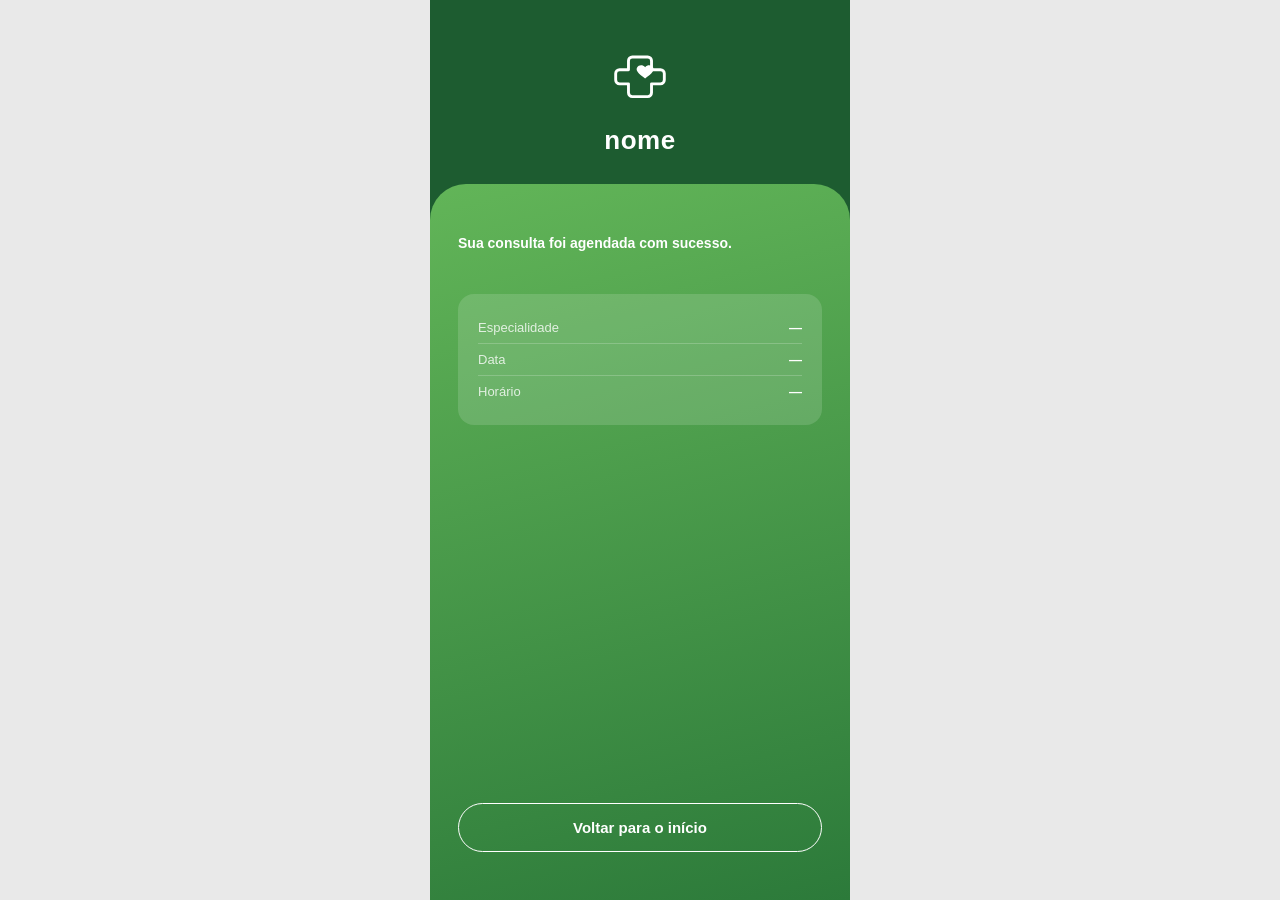
==== agendamento-confirmado.html @ a0be0cbc "commit" ====
<!DOCTYPE html>
<html lang="pt-br">
<head>
  <meta charset="UTF-8" />
  <meta name="viewport" content="width=device-width, initial-scale=1.0" />
  <title>Agendamento confirmado</title>
  <link rel="stylesheet" href="style.css" />
</head>
<body>
  <div class="app">
    <header class="app-header">
      <div class="logo">
        <span class="logo-icon"></span>
        <span>nome</span>
      </div>
    </header>

    <main class="app-body center">
      <p class="message-text">Sua consulta foi agendada com sucesso.</p>

      <div class="summary-box" id="resumo-agendamento">
        <div class="summary-row"><span class="label">Especialidade</span><span class="value" id="resumo-especialidade">—</span></div>
        <div class="summary-row"><span class="label">Data</span><span class="value" id="resumo-data">—</span></div>
        <div class="summary-row"><span class="label">Horário</span><span class="value" id="resumo-horario">—</span></div>
      </div>

      <div class="bottom-area">
        <a href="home.html" class="btn">Voltar para o início</a>
      </div>
    </main>
  </div>

  <script src="app.js"></script>
</body>
</html>
---- style.css ----
:root {
  --green-header: #1d5c30;
  --green-top: #62b558;
  --green-bottom: #2c7a3a;
  --white: #ffffff;
  --yellow: #ffd54a;
  --line: rgba(255, 255, 255, 0.55);
  --placeholder: rgba(255, 255, 255, 0.65);
}

* {
  box-sizing: border-box;
}

html, body {
  margin: 0;
  padding: 0;
  height: 100%;
}

body {
  font-family: "Poppins", "Segoe UI", Arial, sans-serif;
  background: #e9e9e9;
  display: flex;
  justify-content: center;
  align-items: flex-start;
  min-height: 100vh;
}

.app {
  width: 100%;
  max-width: 420px;
  min-height: 100vh;
  background: var(--green-header);
  display: flex;
  flex-direction: column;
  position: relative;
  overflow: hidden;
}

/* ---------- Header ---------- */

.app-header {
  background: var(--green-header);
  padding: 48px 24px 28px;
  text-align: center;
  flex-shrink: 0;
}

.app-header.header-compact {
  padding: 28px 24px 20px;
  text-align: left;
}

.logo {
  display: inline-flex;
  flex-direction: column;
  align-items: center;
  gap: 6px;
}

.logo.logo-inline {
  flex-direction: row;
  gap: 10px;
}

.logo svg {
  width: 64px;
  height: 64px;
}

.logo-inline svg {
  width: 34px;
  height: 34px;
}

.logo span {
  font-size: 26px;
  font-weight: 700;
  color: var(--white);
  letter-spacing: 0.5px;
}

.logo-inline span {
  font-size: 22px;
}

/* ---------- Body card ---------- */

.app-body {
  flex: 1;
  background: linear-gradient(165deg, var(--green-top) 0%, var(--green-bottom) 100%);
  border-radius: 36px 36px 0 0;
  padding: 40px 28px 48px;
  display: flex;
  flex-direction: column;
}

.app-body.center {
  justify-content: flex-start;
  align-items: stretch;
}

.intro-text {
  color: var(--white);
  text-align: center;
  font-size: 15px;
  font-weight: 600;
  margin: 0 0 36px;
}

.intro-text.left {
  text-align: left;
}

/* ---------- Form fields ---------- */

.field {
  margin-bottom: 26px;
}

.field label {
  display: block;
  font-size: 11px;
  font-weight: 700;
  letter-spacing: 0.4px;
  color: var(--white);
  margin-bottom: 8px;
  text-transform: uppercase;
}

.field label.accent {
  color: var(--yellow);
}

.field input,
.field select {
  width: 100%;
  border: none;
  background: transparent;
  border-bottom: 1px solid var(--line);
  padding: 4px 2px 8px;
  font-size: 14px;
  color: var(--white);
  outline: none;
  font-family: inherit;
}

.field input::placeholder {
  color: var(--placeholder);
}

.field select {
  appearance: none;
  -webkit-appearance: none;
  background-color: rgba(0, 0, 0, 0.12);
  border-bottom: none;
  border-radius: 22px;
  padding: 12px 16px;
  font-weight: 600;
  background-image: url("data:image/svg+xml;utf8,<svg xmlns='http://www.w3.org/2000/svg' viewBox='0 0 24 24' fill='white'><path d='M7 10l5 5 5-5z'/></svg>");
  background-repeat: no-repeat;
  background-position: right 14px center;
  background-size: 16px;
}

.field select option {
  color: #222;
}

.forgot-link {
  display: inline-block;
  margin-top: -12px;
  font-size: 12px;
  color: var(--white);
  text-decoration: underline;
}

/* ---------- Buttons ---------- */

.btn {
  display: block;
  width: 100%;
  text-align: center;
  background: transparent;
  border: 1.5px solid var(--white);
  color: var(--white);
  border-radius: 30px;
  padding: 15px 20px;
  font-size: 15px;
  font-weight: 600;
  cursor: pointer;
  text-decoration: none;
  font-family: inherit;
  transition: background 0.2s ease, color 0.2s ease;
}

.btn:hover {
  background: var(--white);
  color: var(--green-bottom);
}

.btn:active {
  transform: scale(0.99);
}

.spacer {
  flex: 1;
}

.bottom-area {
  margin-top: auto;
  padding-top: 24px;
}

.secondary-link {
  display: block;
  text-align: center;
  margin-top: 16px;
  font-size: 13px;
  color: var(--white);
  text-decoration: underline;
}

.message-text {
  color: var(--white);
  font-size: 14px;
  font-weight: 600;
  line-height: 1.6;
  margin: 8px 0 40px;
}

@media (prefers-reduced-motion: reduce) {
  .btn {
    transition: none;
  }
}

/* ---------- Home menu ---------- */

.menu-list {
  display: flex;
  flex-direction: column;
  gap: 16px;
}

.menu-card {
  display: flex;
  align-items: center;
  gap: 14px;
  background: rgba(255, 255, 255, 0.14);
  border: 1px solid rgba(255, 255, 255, 0.35);
  border-radius: 18px;
  padding: 18px 18px;
  text-decoration: none;
  color: var(--white);
  transition: background 0.2s ease;
}

.menu-card:hover {
  background: rgba(255, 255, 255, 0.24);
}

.menu-card .menu-icon {
  width: 34px;
  height: 34px;
  flex-shrink: 0;
}

.menu-card .menu-icon svg {
  width: 100%;
  height: 100%;
}

.menu-card .menu-text {
  flex: 1;
}

.menu-card .menu-title {
  display: block;
  font-size: 15px;
  font-weight: 700;
}

.menu-card .menu-sub {
  display: block;
  font-size: 12px;
  color: rgba(255, 255, 255, 0.8);
  margin-top: 2px;
}

.menu-card .chevron {
  font-size: 18px;
  opacity: 0.8;
}

.logout-link {
  display: block;
  text-align: center;
  margin-top: 28px;
  font-size: 13px;
  color: var(--white);
  opacity: 0.85;
  text-decoration: underline;
}

/* ---------- Checkbox group (pré-triagem) ---------- */

.checkbox-group {
  display: flex;
  flex-direction: column;
  gap: 14px;
}

.checkbox-item {
  display: flex;
  align-items: center;
  gap: 12px;
  cursor: pointer;
  font-size: 14px;
  color: var(--white);
}

.checkbox-item input[type="checkbox"] {
  appearance: none;
  -webkit-appearance: none;
  width: 20px;
  height: 20px;
  border: 1.5px solid var(--white);
  border-radius: 5px;
  flex-shrink: 0;
  position: relative;
  cursor: pointer;
}

.checkbox-item input[type="checkbox"]:checked {
  background: var(--white);
}

.checkbox-item input[type="checkbox"]:checked::after {
  content: "";
  position: absolute;
  left: 6px;
  top: 2px;
  width: 5px;
  height: 10px;
  border: solid var(--green-bottom);
  border-width: 0 2px 2px 0;
  transform: rotate(45deg);
}

.field textarea {
  width: 100%;
  border: none;
  background: rgba(0, 0, 0, 0.12);
  border-radius: 14px;
  padding: 12px 14px;
  font-size: 14px;
  color: var(--white);
  outline: none;
  font-family: inherit;
  resize: vertical;
  min-height: 80px;
}

.field textarea::placeholder {
  color: var(--placeholder);
}

/* ---------- Time slots (agendamento) ---------- */

.slots {
  display: grid;
  grid-template-columns: repeat(3, 1fr);
  gap: 10px;
}

.slot-btn {
  border: 1.5px solid var(--white);
  background: transparent;
  color: var(--white);
  border-radius: 20px;
  padding: 10px 6px;
  font-size: 13px;
  font-weight: 600;
  cursor: pointer;
  font-family: inherit;
}

.slot-btn.selected {
  background: var(--white);
  color: var(--green-bottom);
}

/* ---------- Summary / read-only info (confirmação, perfil) ---------- */

.summary-box {
  background: rgba(255, 255, 255, 0.14);
  border-radius: 16px;
  padding: 18px 20px;
  margin: 0 0 32px;
}

.summary-row {
  display: flex;
  justify-content: space-between;
  font-size: 13px;
  color: var(--white);
  padding: 8px 0;
  border-bottom: 1px solid rgba(255, 255, 255, 0.2);
}

.summary-row:last-child {
  border-bottom: none;
}

.summary-row .label {
  opacity: 0.8;
}

.summary-row .value {
  font-weight: 600;
  text-align: right;
}

.info-list {
  display: flex;
  flex-direction: column;
}

.info-row {
  padding: 14px 0;
  border-bottom: 1px solid rgba(255, 255, 255, 0.25);
}

.info-row .label {
  display: block;
  font-size: 11px;
  font-weight: 700;
  letter-spacing: 0.4px;
  color: rgba(255, 255, 255, 0.75);
  text-transform: uppercase;
  margin-bottom: 4px;
}

.info-row .value {
  display: block;
  font-size: 14px;
  color: var(--white);
  font-weight: 600;
}

.danger-link {
  display: block;
  text-align: center;
  margin-top: 18px;
  font-size: 13px;
  color: #ffb4b4;
  text-decoration: underline;
  background: none;
  border: none;
  cursor: pointer;
  font-family: inherit;
  width: 100%;
}
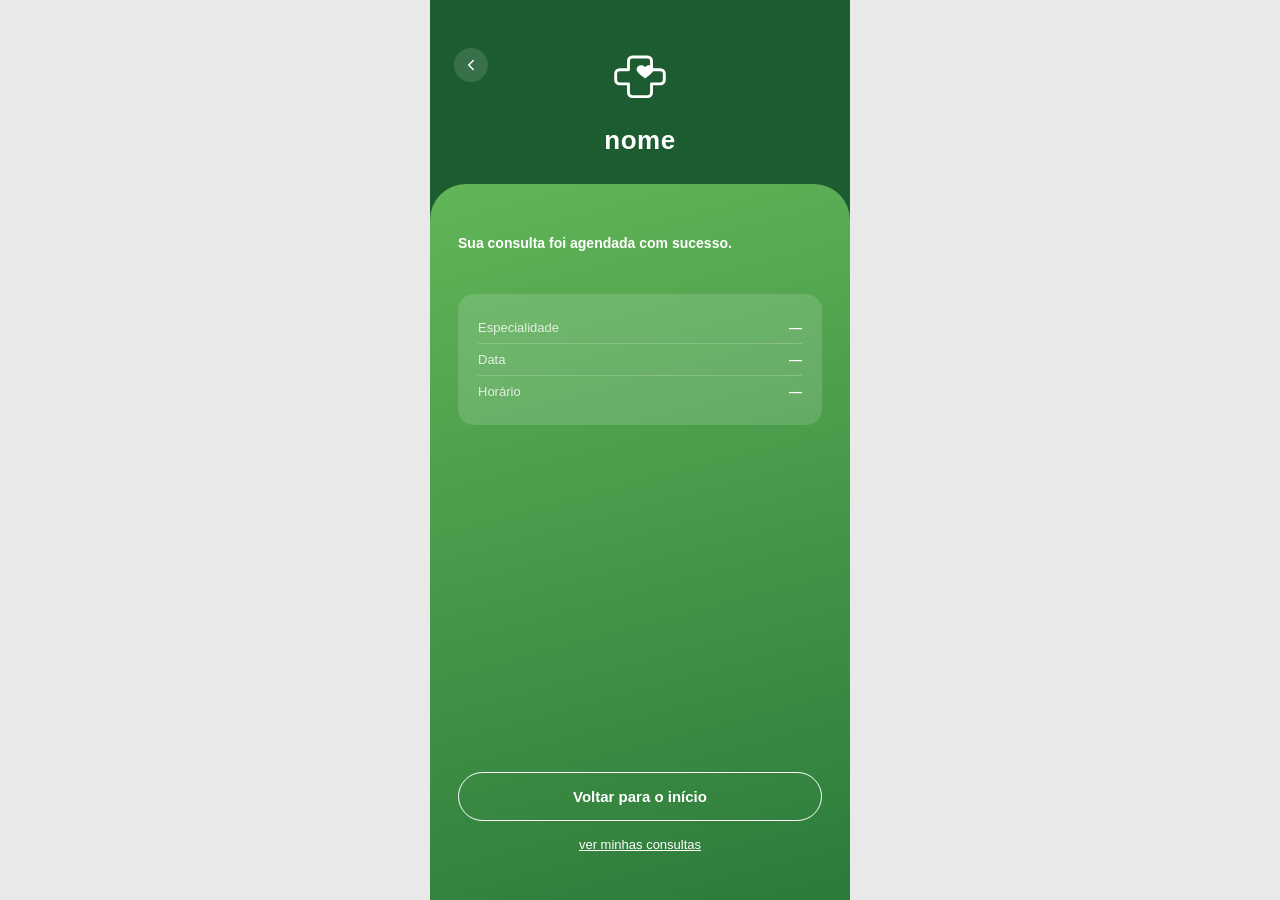
==== commit 91808e66: "commit" ====
--- a/agendamento-confirmado.html
+++ b/agendamento-confirmado.html
@@ -8,7 +8,8 @@
 </head>
 <body>
   <div class="app">
-    <header class="app-header">
+    <header class="app-header center-header">
+      <a href="home.html" class="back-btn" data-fallback="home.html"></a>
       <div class="logo">
         <span class="logo-icon"></span>
         <span>nome</span>
@@ -26,6 +27,7 @@
 
       <div class="bottom-area">
         <a href="home.html" class="btn">Voltar para o início</a>
+        <a href="consultas.html" class="secondary-link">ver minhas consultas</a>
       </div>
     </main>
   </div>
--- a/style.css
+++ b/style.css
@@ -50,6 +50,37 @@
 .app-header.header-compact {
   padding: 28px 24px 20px;
   text-align: left;
+  display: flex;
+  align-items: center;
+  gap: 14px;
+}
+
+.back-btn {
+  display: flex;
+  align-items: center;
+  justify-content: center;
+  width: 34px;
+  height: 34px;
+  flex-shrink: 0;
+  border-radius: 50%;
+  background: rgba(255, 255, 255, 0.12);
+  color: var(--white);
+  text-decoration: none;
+}
+
+.back-btn svg {
+  width: 18px;
+  height: 18px;
+}
+
+.app-header.center-header {
+  position: relative;
+}
+
+.app-header.center-header .back-btn {
+  position: absolute;
+  left: 24px;
+  top: 48px;
 }
 
 .logo {
@@ -450,6 +481,95 @@
   font-weight: 600;
 }
 
+/* ---------- Tabs (minhas consultas) ---------- */
+
+.tabs {
+  display: flex;
+  background: rgba(255, 255, 255, 0.14);
+  border-radius: 22px;
+  padding: 4px;
+  margin-bottom: 24px;
+}
+
+.tab-btn {
+  flex: 1;
+  border: none;
+  background: transparent;
+  color: var(--white);
+  opacity: 0.75;
+  border-radius: 18px;
+  padding: 10px 6px;
+  font-size: 13px;
+  font-weight: 600;
+  cursor: pointer;
+  font-family: inherit;
+}
+
+.tab-btn.active {
+  background: var(--white);
+  color: var(--green-bottom);
+  opacity: 1;
+}
+
+.tab-panel {
+  display: none;
+}
+
+.tab-panel.active {
+  display: block;
+}
+
+.consulta-card {
+  background: rgba(255, 255, 255, 0.14);
+  border-radius: 16px;
+  padding: 16px 18px;
+  margin-bottom: 14px;
+}
+
+.consulta-card .consulta-top {
+  display: flex;
+  justify-content: space-between;
+  align-items: center;
+  margin-bottom: 6px;
+}
+
+.consulta-card .consulta-especialidade {
+  font-size: 14px;
+  font-weight: 700;
+  color: var(--white);
+}
+
+.consulta-status {
+  font-size: 10px;
+  font-weight: 700;
+  text-transform: uppercase;
+  letter-spacing: 0.4px;
+  padding: 4px 10px;
+  border-radius: 12px;
+}
+
+.consulta-status.agendada {
+  background: var(--yellow);
+  color: var(--green-bottom);
+}
+
+.consulta-status.realizada {
+  background: rgba(255, 255, 255, 0.3);
+  color: var(--white);
+}
+
+.consulta-card .consulta-data {
+  font-size: 12px;
+  color: rgba(255, 255, 255, 0.85);
+}
+
+.empty-state {
+  color: rgba(255, 255, 255, 0.8);
+  font-size: 13px;
+  text-align: center;
+  padding: 32px 12px;
+}
+
 .danger-link {
   display: block;
   text-align: center;
